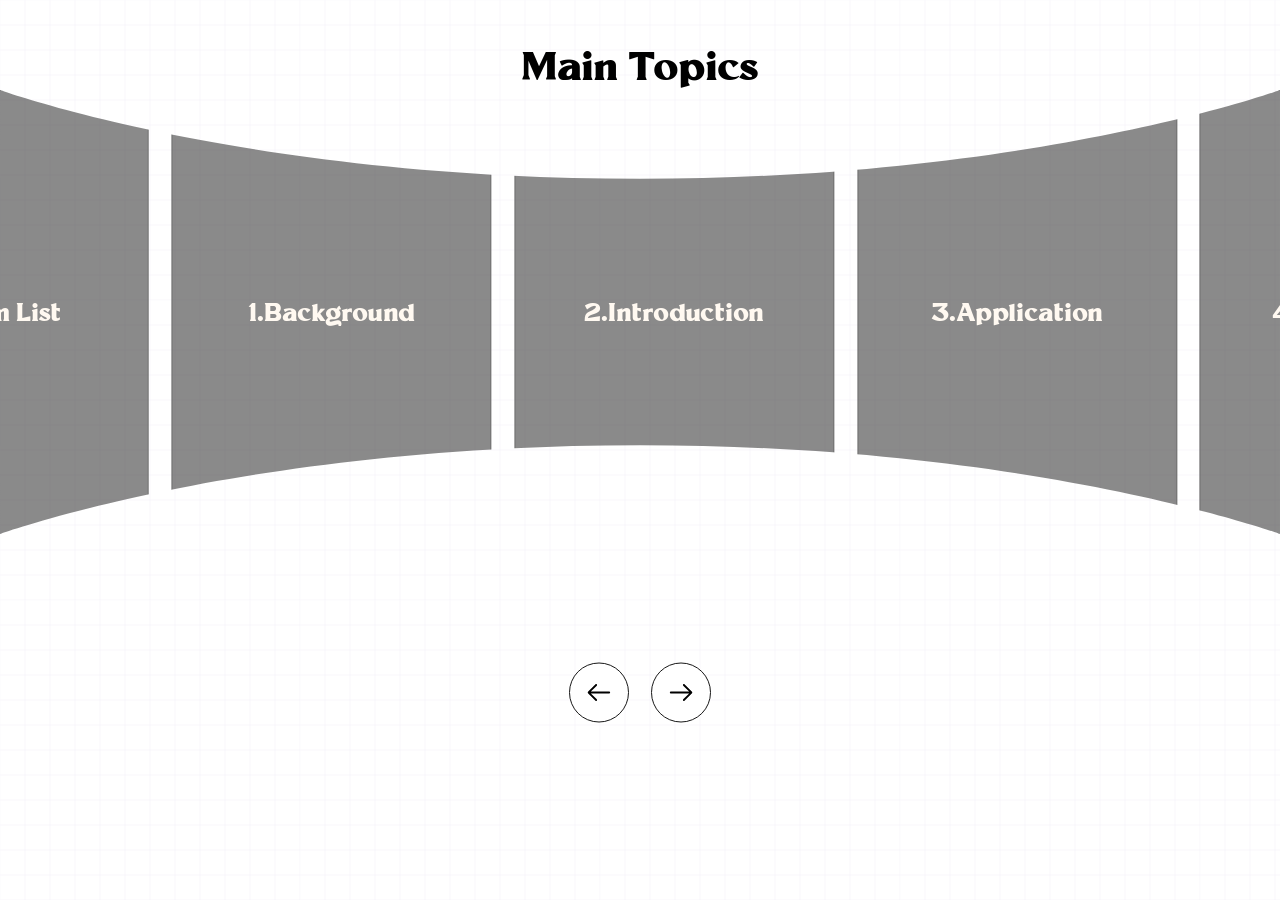
==== Learning/Temp_Websites/ellipse/index.html @ c7336959 "update" ====
<!DOCTYPE html>
<html lang="en">
  <head>
    <meta charset="UTF-8" />
    <meta name="viewport" content="width=device-width, initial-scale=1.0" />
    <title>Document</title>
    <link rel="stylesheet" href="style.css" />
    <link rel="stylesheet" href="../../../plugin/clueParser/index.css" />
  </head>

  <body>
    <div class="title">
      <p>Main Topics</p>
    </div>
    <div id="banner">
      <div class="img-list img-wrapper">
        <div class="img-box">
          <div class="info">
            <h3 class="HOV-BIG">1.Background</h3>
          </div>
          <img src="https://raw.githubusercontent.com/LiWeny16/reveal_js/main/0-React-%E6%A8%A1%E6%9D%BF/assets/img/2-3.jpg" alt="" />
        </div>
        <div class="img-box">
          <div class="info">
            <h3 class="HOV-BIG">2.Introduction</h3>
          </div>
          <img src="https://raw.githubusercontent.com/LiWeny16/reveal_js/main/0-React-%E6%A8%A1%E6%9D%BF/assets/img/3-2-3.jpg" alt="" />
        </div>
        <div class="img-box">
          <div class="info">
            <h3 class="HOV-BIG">3.Application</h3>
          </div>
          <img src="https://raw.githubusercontent.com/LiWeny16/reveal_js/main/0-React-%E6%A8%A1%E6%9D%BF/assets/img/3-1-1.jpg" alt="" />
        </div>
        <div class="img-box">
          <div class="info">
            <h3 class="HOV-BIG">4.Demo Show</h3>
          </div>
          <img src="https://raw.githubusercontent.com/LiWeny16/reveal_js/main/0-React-%E6%A8%A1%E6%9D%BF/assets/img/5-1.jpg" alt="" />
        </div>
        <div class="img-box">
          <div class="info">
            <h3 class="HOV-BIG">5.About future</h3>
          </div>
          <img src="https://raw.githubusercontent.com/LiWeny16/reveal_js/main/0-React-%E6%A8%A1%E6%9D%BF/assets/img/5-2.jpg" alt="" />
        </div>
        <div class="img-box" id="last-img-box">
          <div class="info">
            <h3 class="HOV-BIG">6.Team List</h3>
          </div>
          <img src="https://raw.githubusercontent.com/LiWeny16/reveal_js/main/0-React-%E6%A8%A1%E6%9D%BF/assets/img/pNUS.jpg" alt="" />
        </div>
      </div>
    </div>
    <div class="btn-group">
      <button class="last btn">
        <svg
          t="1686471404424"
          class="icon left"
          viewBox="0 0 1024 1024"
          version="1.1"
          xmlns="http://www.w3.org/2000/svg"
          p-id="2373"
          width="128"
          height="128"
        >
          <path
            d="M862.485 481.154H234.126l203.3-203.3c12.497-12.497 12.497-32.758 0-45.255s-32.758-12.497-45.255 0L135.397 489.373c-12.497 12.497-12.497 32.758 0 45.254l256.774 256.775c6.249 6.248 14.438 9.372 22.627 9.372s16.379-3.124 22.627-9.372c12.497-12.497 12.497-32.759 0-45.255l-203.3-203.301h628.36c17.036 0 30.846-13.81 30.846-30.846s-13.81-30.846-30.846-30.846z"
            fill=""
            p-id="2374"
          ></path>
        </svg>
      </button>
      <button class="next btn">
        <svg
          t="1686471404424"
          class="icon right"
          viewBox="0 0 1024 1024"
          version="1.1"
          xmlns="http://www.w3.org/2000/svg"
          p-id="2373"
          width="128"
          height="128"
        >
          <path
            d="M862.485 481.154H234.126l203.3-203.3c12.497-12.497 12.497-32.758 0-45.255s-32.758-12.497-45.255 0L135.397 489.373c-12.497 12.497-12.497 32.758 0 45.254l256.774 256.775c6.249 6.248 14.438 9.372 22.627 9.372s16.379-3.124 22.627-9.372c12.497-12.497 12.497-32.759 0-45.255l-203.3-203.301h628.36c17.036 0 30.846-13.81 30.846-30.846s-13.81-30.846-30.846-30.846z"
            fill=""
            p-id="2374"
          ></path>
        </svg>
      </button>
    </div>
    <script>
      const imgListOne = document.querySelector(".img-list")
      // 获取图片类数组，并将其转化为数组
      let imgBoxList = Array.prototype.slice.call(
        document.querySelectorAll(".img-list .img-box")
      )
      const imgBoxCount = imgBoxList.length
      const root = document.documentElement
      const btnGroup = document.querySelector(".btn-group")
      const lastBtn = document.querySelector(".last")
      const nextBtn = document.querySelector(".next")
      const lastImgBox = document.getElementById("last-img-box")

      // 获取--post-spacing和--post-size的值
      const postSpacing = Number(
        getComputedStyle(root)
          .getPropertyValue("--post-spacing")
          .replace("vw", "")
      )
      const postSize = Number(
        getComputedStyle(root).getPropertyValue("--post-size").replace("vw", "")
      )

      // 根据图片的数量动态获取img-list的宽度
      let imgListLength = (postSize + postSpacing) * imgBoxCount
      console.log(imgListLength)
      // 根据图片的数量动态获取img-box的宽度
      const imgBoxLength = postSize + postSpacing

      let index = 0
      let indexOne = 1
      let timer = null
      let animationTime = 0.5

      // 初始化数组中元素的的顺序，将最后一张图片放在第一位与html部分图片展示位置一致
      imgBoxList.unshift(imgBoxList.pop())
      // 设置imgListOne动画时间
      imgListOne.style.transition = animationTime + "s ease"
      // 设置按钮出现时间
      setTimeout(function () {
        btnGroup.style.opacity = "1"
        btnGroup.style.bottom = "5%"
      }, animationTime * 1000)
      // 点击事件
      function cilckFun(flag) {
        //下一张 next
        if (flag == "next") {
          index--
          console.log(index)
          // 因为右边没有显示的图片比较多，所以可以直接先整体向左移动
          imgListOne.style.left = imgBoxLength * index + "vw"
          setTimeout(function () {
            imgListOne.style.transition = "none"
            // 当点击下一个累计达到图片数量时，相当于要回到原点，则重置变量和位置
            if (Math.abs(index) == imgBoxCount) {
              index = 0
              imgListOne.style.left = 0
              imgBoxList.forEach((item) => {
                if (item.id == "last-img-box") {
                  item.style.transform = `translateX(-160.68vw)`
                } else {
                  item.style.transform = "none"
                }
              })
            } else {
              // 当第一张图片为last-img-box时，说明已经跑完了一轮，则将其放在最后的位置，初始状态其为-160.68vw
              if (imgBoxList[0].id == "last-img-box") {
                lastImgBox.style.transition = "none"
                lastImgBox.style.transform = "translateX(0px)"
              } else if (index >= 0) {
                /*  
                                这种情况是为了解决在点击完第last，再点击next时造成的bug问题，其实就是回退，再点击last之前
                                没有加transform属性，点击last以后则添加了transform属性，再次点击next按钮后应该不加transform
                            */
                imgBoxList[0].style.transform = "none"
              } else {
                // 正常情况下，点击next，则将最左侧的图片移到最后
                imgBoxList[0].style.transform = "translateX(160.68vw)"
              }
            }
            // 模拟移动情况，将最左侧的图片（元素）移动到最后
            imgBoxList.push(imgBoxList.shift())
          }, animationTime * 1000)
        } else {
          // 上一张 last
          index++
          console.log(index)
          // 模拟移动情况，把最右侧的图片（元素）移动到最前
          imgBoxList.unshift(imgBoxList.pop())
          // 因为左侧图片只会有一张，所以需要先移动图片到左侧，再进行imgListOne的移到
          if (imgBoxList[0].id == "last-img-box" && index != 0) {
            // 当第一张图片为last-img-box时，说明已经跑完了一轮，此时相对于一开始的位置为-321.36vw
            imgBoxList[0].style.transform = "translateX(-321.36vw)"
          } else if (index < 0) {
            // 这种情况与点击next按钮出现的回退现象一致
            imgBoxList[0].style.transform = "none"
          } else {
            // 正常情况下，点击last，则将最右侧的图片移到最前
            imgBoxList[0].style.transform = "translateX(-160.68vw)"
          }
          imgListOne.style.left = imgBoxLength * index + "vw"
          lastImgBox.style.transition = "none"
          // 当点击下一个累计达到图片数量时，相当于要回到原点，则重置变量和位置
          if (Math.abs(index) == imgBoxCount) {
            index = 0
            setTimeout(function () {
              imgListOne.style.transition = "none"
              imgListOne.style.left = 0
              imgBoxList.forEach((item) => {
                if (item.id == "last-img-box") {
                  item.style.transform = "translateX(-160.68vw)"
                } else {
                  item.style.transform = "none"
                }
              })
            }, animationTime * 1000)
          }
        }
        imgListOne.style.transition = animationTime + "s ease"
      }

      //节流函数
      function throttle(fn, delay) {
        return function () {
          if (timer) {
            return
          }
          fn.apply(this, arguments)
          timer = setTimeout(() => {
            timer = null
          }, delay)
        }
      }

      nextBtn.onclick = throttle(() => cilckFun("next"), animationTime * 1000)

      lastBtn.onclick = throttle(() => cilckFun("last"), animationTime * 1000)
    </script>
  </body>
</html>
---- Learning/Temp_Websites/ellipse/style.css ----
/* @import url(""); */
@font-face {
  font-family: Millik;
  font-weight: 700;
  src: url(./asset/font/Millik.c3f91cb.ttf) format("truetype");
  text-rendering: optimizeLegibility;
}

:root {
  --post-spacing: 1.78vw;
  --post-size: 25vw;
  --mask-size: 100vw;
}

* {
  padding: 0;
  margin: 0;
  font-family: Millik, Arial, sans-serif;
  font-size: 62.5%;
  -ms-text-size-adjust: 100%;
  -webkit-text-size-adjust: 100%;
  -moz-osx-font-smoothing: grayscale;
  -webkit-font-smoothing: antialiased;
  -webkit-box-sizing: border-box;
  box-sizing: border-box;
}

body {
  background: #fff;
  background-image: url(./asset/image/grid.svg);
  background-repeat: repeat;
  background-size: 300px 300px;
}

.title {
  position: absolute;
  left: 50%;
  top: 5%;
  -webkit-transform: translate(-50%, -5%);
  transform: translate(-50%, -5%);
}

.title p {
  font-size: 4rem;
  font-weight: 800;
  white-space: nowrap;
}

#banner {
  overflow: hidden;
  position: relative;
  width: 100vw;
  height: calc(var(--post-size) / 0.72);
  -webkit-mask: url([data-uri]);
  mask: url([data-uri]);
  -webkit-mask-repeat: no-repeat;
  mask-repeat: no-repeat;
  -webkit-mask-position: center;
  mask-position: center;
  -webkit-mask-size: var(--mask-size);
  mask-size: var(--mask-size);
  position: absolute;
  top: 10%;
}

#banner .img-wrapper {
  display: -webkit-box;
  display: -ms-flexbox;
  display: flex;
  position: absolute;
  width: 100%;
  float: left;
  height: calc(var(--post-size) / 0.72);
  -webkit-transform: translate(13.39vw, 0);
  transform: translate(13.39vw, 0);
  -webkit-animation: admission 1.5s;
  animation: admission 1.5s;
}

#banner .img-wrapper .img-box {
  height: 100%;
  display: inline-block;
  margin-right: var(--post-spacing);
  position: relative;
  cursor: pointer;
}

#banner .img-wrapper .img-box .info {
  position: absolute;
  display: -webkit-box;
  display: -ms-flexbox;
  display: flex;
  -webkit-box-orient: vertical;
  -webkit-box-direction: normal;
  -ms-flex-direction: column;
  flex-direction: column;
  -webkit-box-pack: center;
  -ms-flex-pack: center;
  justify-content: center;
  left: 0;
  top: 0;
  height: 100%;
  width: 100%;
  background: rgba(23, 23, 23, 0.5);
  text-align: center;
  color: #fff9f1;
  font-size: 4rem;
}

#banner .img-wrapper .img-box img {
  width: var(--post-size);
  height: 100%;
  -o-object-position: center;
  object-position: center;
  -o-object-fit: cover;
  object-fit: cover;
}

#banner .img-wrapper .img-box:last-child {
  -webkit-transform: translate(-160.68vw, 0);
  transform: translate(-160.68vw, 0);
}

.btn-group {
  height: 15vh;
  position: absolute;
  left: 50%;
  bottom: 0%;
  -webkit-transform: translate(-50%, -50%);
  transform: translate(-50%, -50%);
  -webkit-transition: 1s;
  transition: 1s;
  opacity: 0;
}

.btn-group .btn {
  width: 60px;
  height: 60px;
  border-radius: 50%;
  border: 1px solid #171717;
  background-color: #fff;
  margin: 10px;
  cursor: pointer;
  -webkit-transition: 0.4s;
  transition: 0.4s;
  -webkit-box-sizing: border-box;
  box-sizing: border-box;
}

.btn-group .btn:hover {
  -webkit-transform: scale(1.2);
  transform: scale(1.2);
  background-color: #000;
}

.btn-group .btn:hover .icon {
  fill: #fff;
}

.btn-group .btn .icon {
  width: 30px;
  height: 30px;
}

.btn-group .btn .right {
  -webkit-transform: rotate(180deg);
  transform: rotate(180deg);
}

.img-list {
  left: 0;
}

@-webkit-keyframes admission {
  0% {
    -webkit-transform: translate(140vw, 0);
    transform: translate(140vw, 0);
  }
  100% {
    -webkit-transform: translate(13.39vw, 0);
    transform: translate(13.39vw, 0);
  }
}

@keyframes admission {
  0% {
    -webkit-transform: translate(140vw, 0);
    transform: translate(140vw, 0);
  }
  100% {
    -webkit-transform: translate(13.39vw, 0);
    transform: translate(13.39vw, 0);
  }
}
/*# sourceMappingURL=style.css.map */
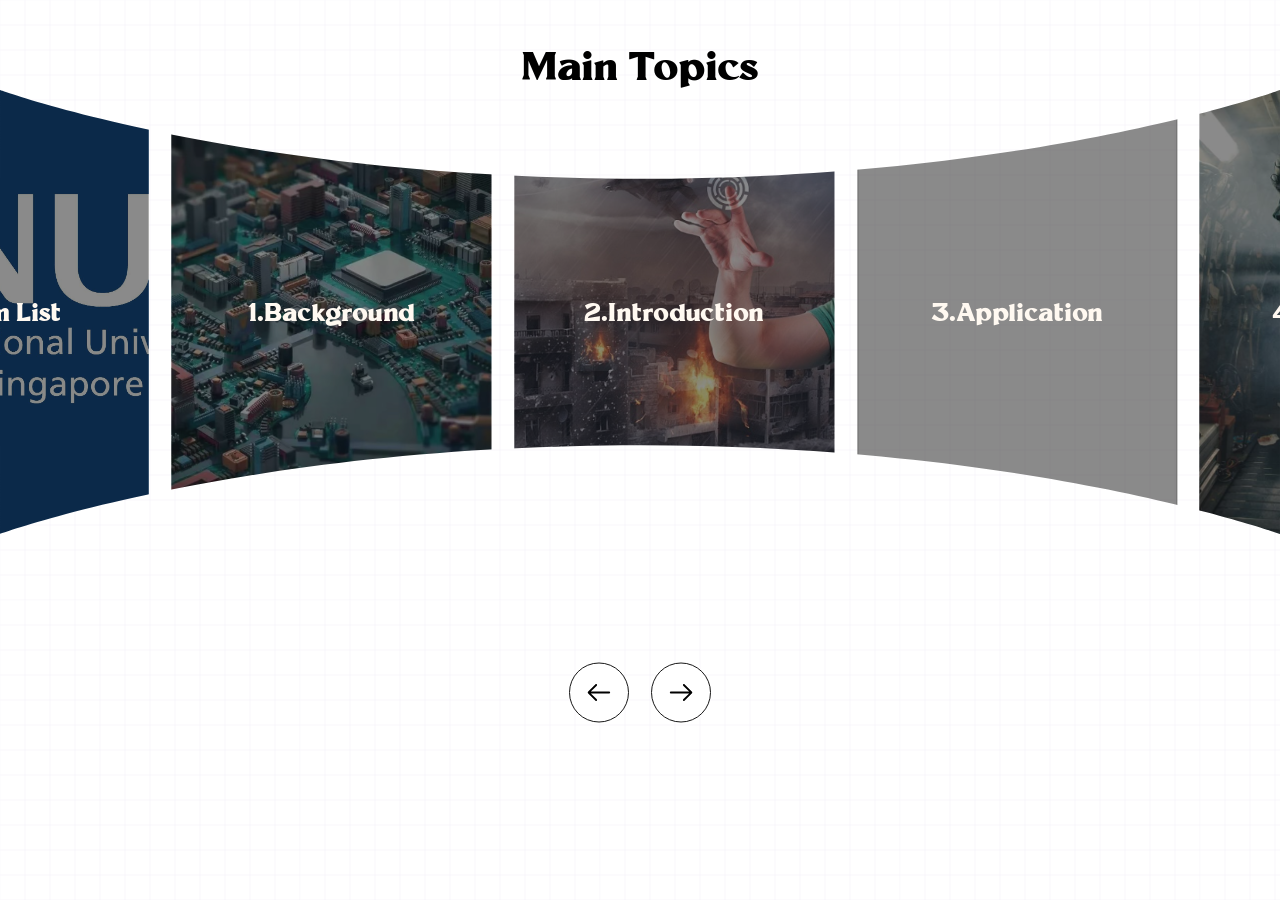
==== commit b6b46bd7: "update" ====
--- a/Learning/Temp_Websites/ellipse/index.html
+++ b/Learning/Temp_Websites/ellipse/index.html
@@ -18,37 +18,37 @@
           <div class="info">
             <h3 class="HOV-BIG">1.Background</h3>
           </div>
-          <img src="https://raw.githubusercontent.com/LiWeny16/reveal_js/main/0-React-%E6%A8%A1%E6%9D%BF/assets/img/2-3.jpg" alt="" />
+          <img src="./asset/img/2-3.jpg" alt="" />
         </div>
         <div class="img-box">
           <div class="info">
             <h3 class="HOV-BIG">2.Introduction</h3>
           </div>
-          <img src="https://raw.githubusercontent.com/LiWeny16/reveal_js/main/0-React-%E6%A8%A1%E6%9D%BF/assets/img/3-2-3.jpg" alt="" />
+          <img src="./asset/img/3-2-3.jpg" alt="" />
         </div>
         <div class="img-box">
           <div class="info">
             <h3 class="HOV-BIG">3.Application</h3>
           </div>
-          <img src="https://raw.githubusercontent.com/LiWeny16/reveal_js/main/0-React-%E6%A8%A1%E6%9D%BF/assets/img/3-1-1.jpg" alt="" />
+          <img src="./asset/img/3-1-1.jpg" alt="" />
         </div>
         <div class="img-box">
           <div class="info">
             <h3 class="HOV-BIG">4.Demo Show</h3>
           </div>
-          <img src="https://raw.githubusercontent.com/LiWeny16/reveal_js/main/0-React-%E6%A8%A1%E6%9D%BF/assets/img/5-1.jpg" alt="" />
+          <img src="./asset/img/5-1.jpg" alt="" />
         </div>
         <div class="img-box">
           <div class="info">
             <h3 class="HOV-BIG">5.About future</h3>
           </div>
-          <img src="https://raw.githubusercontent.com/LiWeny16/reveal_js/main/0-React-%E6%A8%A1%E6%9D%BF/assets/img/5-2.jpg" alt="" />
+          <img src="./asset/img/5-2.jpg" alt="" />
         </div>
         <div class="img-box" id="last-img-box">
           <div class="info">
             <h3 class="HOV-BIG">6.Team List</h3>
           </div>
-          <img src="https://raw.githubusercontent.com/LiWeny16/reveal_js/main/0-React-%E6%A8%A1%E6%9D%BF/assets/img/pNUS.jpg" alt="" />
+          <img src="./asset/img/pNUS.jpg" alt="" />
         </div>
       </div>
     </div>
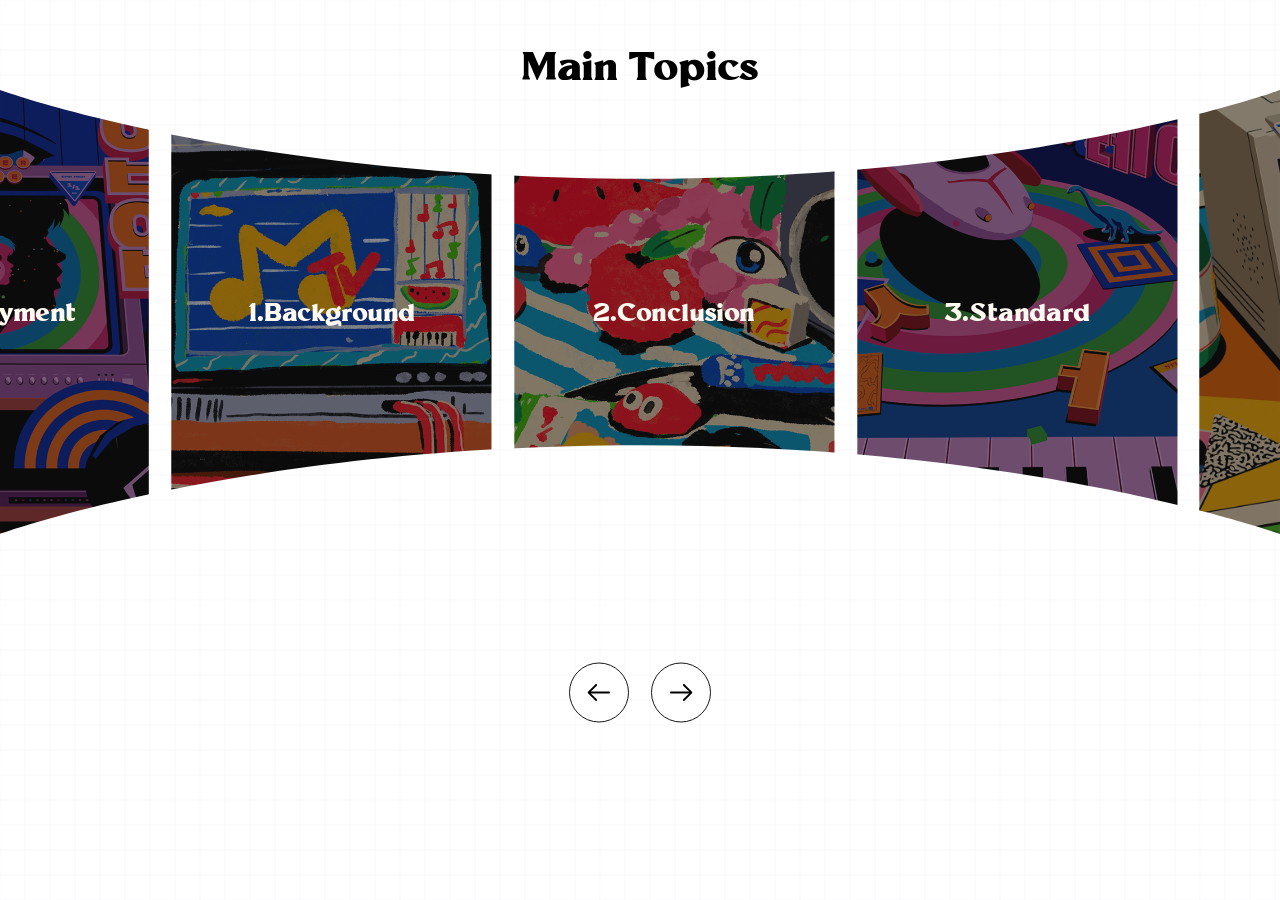
==== commit 7682afbb: "update" ====
--- a/Learning/Temp_Websites/ellipse/index.html
+++ b/Learning/Temp_Websites/ellipse/index.html
@@ -18,37 +18,37 @@
           <div class="info">
             <h3 class="HOV-BIG">1.Background</h3>
           </div>
-          <img src="./asset/img/2-3.jpg" alt="" />
-        </div>
-        <div class="img-box">
-          <div class="info">
-            <h3 class="HOV-BIG">2.Introduction</h3>
-          </div>
-          <img src="./asset/img/3-2-3.jpg" alt="" />
-        </div>
-        <div class="img-box">
-          <div class="info">
-            <h3 class="HOV-BIG">3.Application</h3>
-          </div>
-          <img src="./asset/img/3-1-1.jpg" alt="" />
-        </div>
-        <div class="img-box">
-          <div class="info">
-            <h3 class="HOV-BIG">4.Demo Show</h3>
-          </div>
-          <img src="./asset/img/5-1.jpg" alt="" />
-        </div>
-        <div class="img-box">
-          <div class="info">
-            <h3 class="HOV-BIG">5.About future</h3>
-          </div>
-          <img src="./asset/img/5-2.jpg" alt="" />
+          <img src="./asset/image/1.png" alt="" />
+        </div>
+        <div class="img-box">
+          <div class="info">
+            <h3 class="HOV-BIG">2.Conclusion</h3>
+          </div>
+          <img src="./asset/image/2.png" alt="" />
+        </div>
+        <div class="img-box">
+          <div class="info">
+            <h3 class="HOV-BIG">3.Standard</h3>
+          </div>
+          <img src="./asset/image/3.png" alt="" />
+        </div>
+        <div class="img-box">
+          <div class="info">
+            <h3 class="HOV-BIG">4.Limit</h3>
+          </div>
+          <img src="./asset/image/4.png" alt="" />
+        </div>
+        <div class="img-box">
+          <div class="info">
+            <h3 class="HOV-BIG">5.Alternative</h3>
+          </div>
+          <img src="./asset/image/5.png" alt="" />
         </div>
         <div class="img-box" id="last-img-box">
           <div class="info">
-            <h3 class="HOV-BIG">6.Team List</h3>
-          </div>
-          <img src="./asset/img/pNUS.jpg" alt="" />
+            <h3 class="HOV-BIG">6.Deployment</h3>
+          </div>
+          <img src="./asset/image/6.png" alt="" />
         </div>
       </div>
     </div>
